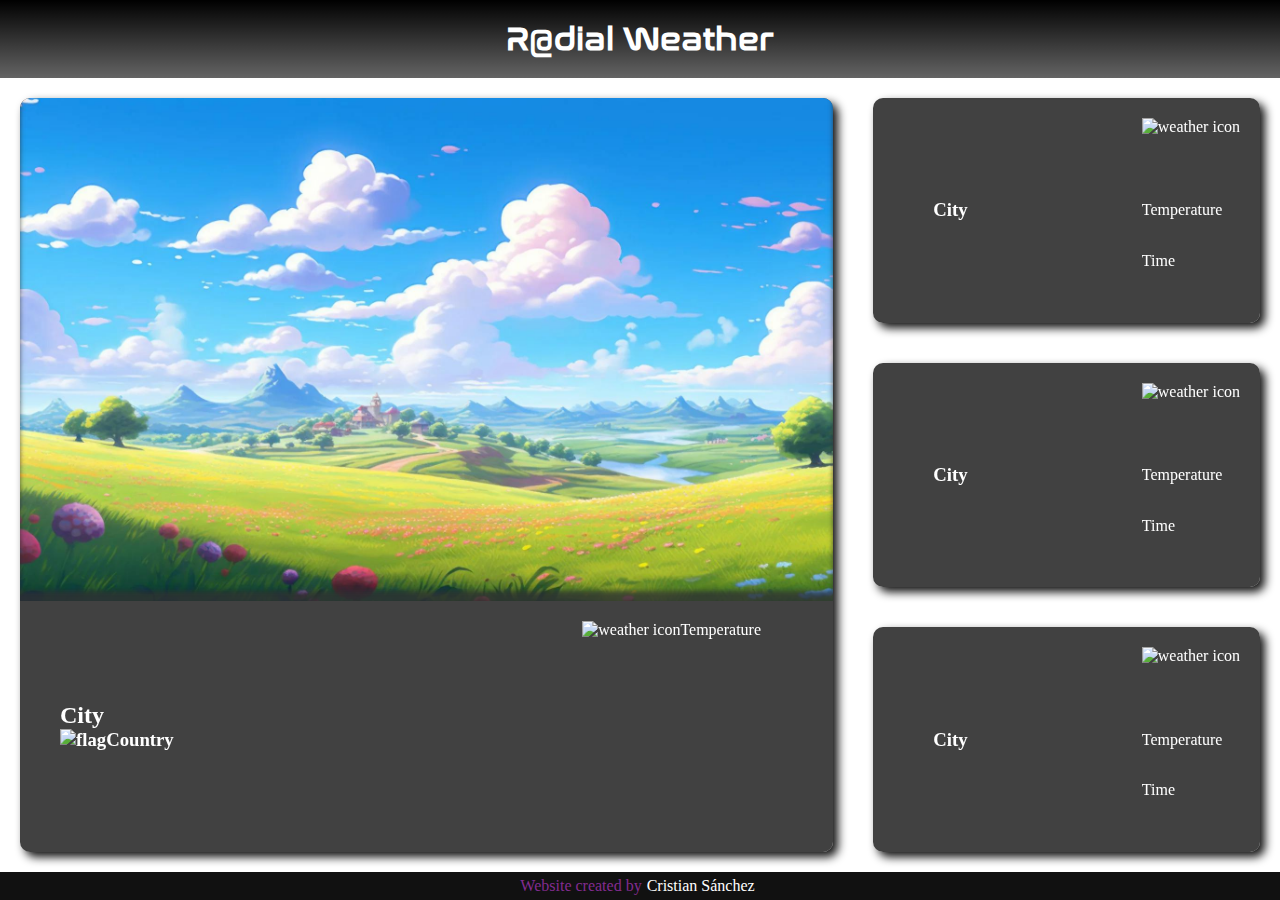
==== public/index.html @ 70e4e29e "New folder system Video Background UI overhaul" ====
<!DOCTYPE html>
<html lang="en">
  <head>
    <meta charset="UTF-8" />
    <meta name="viewport" content="width=device-width, initial-scale=1.0" />
    <title>Radial Weather</title>
    <link rel="stylesheet" href="./styles/style.css" />
  </head>
  <body>
    <div id="videoWrapper">
      <video autoplay muted loop id="backgroundVideo">
        <source src="./images/video/Earth_rotation.mp4" type="video/mp4" />
      </video>
      <script>
        document.getElementById("backgroundVideo").playbackRate = 0.3;
      </script>
    </div>

    <div id="layout">
      <header>
        <h1><span>R@dial</span> Weather</h1>
      </header>

      <div id="content">
        <section id="location0" class="locationBox">
          <div id="imgSkyWeather" src="#" class="day_clear_sky"></div>
          <div class="locationLabel">
            <h2>City</h2>
            <h3><img src="#" alt="flag" />Country</h3>
          </div>
          <div class="weatherWidget">
            <img class="weatherIcon" src="#" alt="weather icon" />
            <span>Temperature</span>
          </div>
        </section>

        <section id="location90" class="locationMini">
          <div class="locationLabel">
            <h3>City</h3>
          </div>
          <div class="weatherWidgetMini">
            <img class="weatherIconMini" src="#" alt="weather icon" />
            <span class="temperatureDigitsMini">Temperature</span>
            <span class="timeDigitsMini">Time</span>
          </div>
        </section>

        <section id="location180" class="locationMini">
          <div class="locationLabel">
            <h3>City</h3>
          </div>
          <div class="weatherWidgetMini">
            <img class="weatherIconMini" src="#" alt="weather icon" />
            <span class="temperatureDigitsMini">Temperature</span>
            <span class="timeDigitsMini">Time</span>
          </div>
        </section>

        <section id="location270" class="locationMini">
          <div class="locationLabel">
            <h3>City</h3>
          </div>
          <div class="weatherWidgetMini">
            <img class="weatherIconMini" src="#" alt="weather icon" />
            <span class="temperatureDigitsMini">Temperature</span>
            <span class="timeDigitsMini">Time</span>
          </div>
        </section>
      </div>

      <footer>
        <span> Website created by </span>
        <a href="https://github.com/Asthere0n"> Cristian Sánchez</a>
      </footer>
    </div>
    <script type="module" src="../src/app.js"></script>
  </body>
</html>
---- public/styles/style.css ----
@font-face {
  font-family: Nasalization;
  src: url(../fonts/nasalization-rg.otf);
}

:root {
  --color_day: #333333c0;
  --color_night: #151515;
  
}

*{
  padding: 0;
  margin: 0;
  text-decoration: none;
  box-sizing: 0;

}

#layout {
  display: flex;
  flex-direction: column;
  width: 100%;
  height: 100dvh;
  z-index: 3;
}

#videoWrapper{
  display: flex;
  align-items: center;
  justify-content: center;
  width: 100%;
  height: 100dvh;
  overflow: hidden;
  position: absolute;
}
#backgroundVideo{
  width: 100%;
  z-index: -1;
}

header{
    background-image: linear-gradient(to bottom, black, rgba(0, 0, 0, 0.607));
    color: white;
    padding: 20px;
    display: flex;
    justify-content: center;
    font-family: Nasalization;
}

#content {
  flex-grow: 1;
  display: grid;
  grid-template-columns: 2fr 1fr;
  grid-template-rows: repeat(3, 1fr);
  grid-template-areas:
    "location0 location90"
    "location0 location180"
    "location0 location270";
}

#location0,
.locationMini {
  background-color: #111111cc;
  margin: 20px;
  border-radius: 10px;
  color: white;
  box-shadow: 5px 5px 10px #111111;
  backdrop-filter: blur(3px);
  .locationLabel {
    grid-area: title;
    flex-grow: 1;
    display: flex;
    justify-content: center;
    flex-direction: column;
    margin: 40px;
  }
}
.locationMini:hover,
#location0:hover{
}

#location0 {
  grid-area: location0;
  display: grid;
  grid-template-columns: 2fr 1fr;
  grid-template-rows: 2fr 1fr;
  grid-template-areas: 
  "image image" 
  "title widget";
  
}
#imgSkyWeather{
    grid-area: image;
    width: 100%;
    height: 100%;
    border-radius: 10px 10px 0px 0px;
    box-shadow: 0px -10px 5px inset var(--color_day);
    background-size: cover;
}
.day_clear_sky{
    background-image: url(../images/img/weather/d_clear_sky.jpg);
}

.weatherWidget {
    grid-area: widget;
  padding: 20px;
    display: flex;
}

.locationMini {
  padding: 20px;
  display: flex;
}
.weatherWidgetMini {
  display: flex;
  flex-direction: column;
  height: 100%;
  justify-content: space-around;
}
.weatherIconMini{
    flex-grow: 2;
}
.timeDigitsMini,
.temperatureDigitsMini{
    flex-grow: 1;
}

#location90 {
  grid-area: location90;
}
#location180 {
  grid-area: location180;
}
#location270 {
  grid-area: location270;
}

footer{
    display: flex;
    justify-content: center;
    padding: 5px;
    background-color: #111111;
    color: rgb(131, 44, 144);
    a{
        padding-inline: 5px;
        color: white;
    }
}
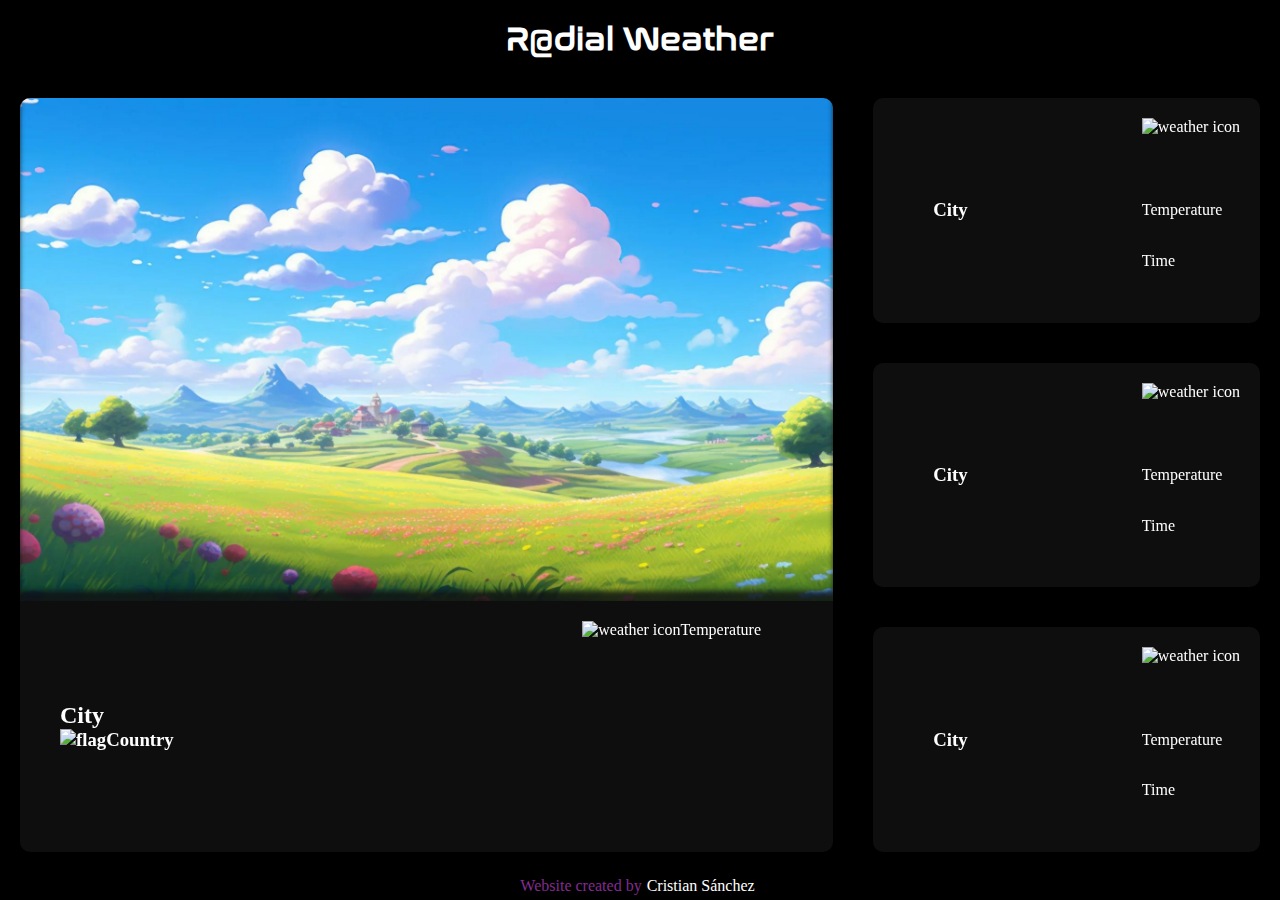
==== commit a56e6ff3: "Disable PictureInPicture Fixed a few bugs regarding the aspect ratio of the background video" ====
--- a/public/index.html
+++ b/public/index.html
@@ -8,7 +8,7 @@
   </head>
   <body>
     <div id="videoWrapper">
-      <video autoplay muted loop id="backgroundVideo">
+      <video autoplay muted loop id="backgroundVideo" disablePictureInPicture>
         <source src="./images/video/Earth_rotation.mp4" type="video/mp4" />
       </video>
       <script>
--- a/public/styles/style.css
+++ b/public/styles/style.css
@@ -4,8 +4,8 @@
 }
 
 :root {
-  --color_day: #333333c0;
-  --color_night: #151515;
+  --color_lightgrey: #333333cc;
+  --color_dark: #111111cc;
   
 }
 
@@ -33,9 +33,12 @@
   height: 100dvh;
   overflow: hidden;
   position: absolute;
+  z-index: -2;
+  background-color: black;
 }
 #backgroundVideo{
-  width: 100%;
+  height: 100vh;
+  aspect-ratio: 16/9;
   z-index: -1;
 }
 
@@ -61,11 +64,11 @@
 
 #location0,
 .locationMini {
-  background-color: #111111cc;
+  background-color: var(--color_dark);
   margin: 20px;
   border-radius: 10px;
   color: white;
-  box-shadow: 5px 5px 10px #111111;
+  box-shadow: 5px 5px 5px black;
   backdrop-filter: blur(3px);
   .locationLabel {
     grid-area: title;
@@ -78,6 +81,7 @@
 }
 .locationMini:hover,
 #location0:hover{
+  background-color: var(--color_lightgrey);
 }
 
 #location0 {
@@ -95,7 +99,7 @@
     width: 100%;
     height: 100%;
     border-radius: 10px 10px 0px 0px;
-    box-shadow: 0px -10px 5px inset var(--color_day);
+    box-shadow: 0px -10px 5px inset var(--color_dark);
     background-size: cover;
 }
 .day_clear_sky{
@@ -140,7 +144,7 @@
     display: flex;
     justify-content: center;
     padding: 5px;
-    background-color: #111111;
+    background-image: linear-gradient(to top, black, rgba(0, 0, 0, 0.607));
     color: rgb(131, 44, 144);
     a{
         padding-inline: 5px;
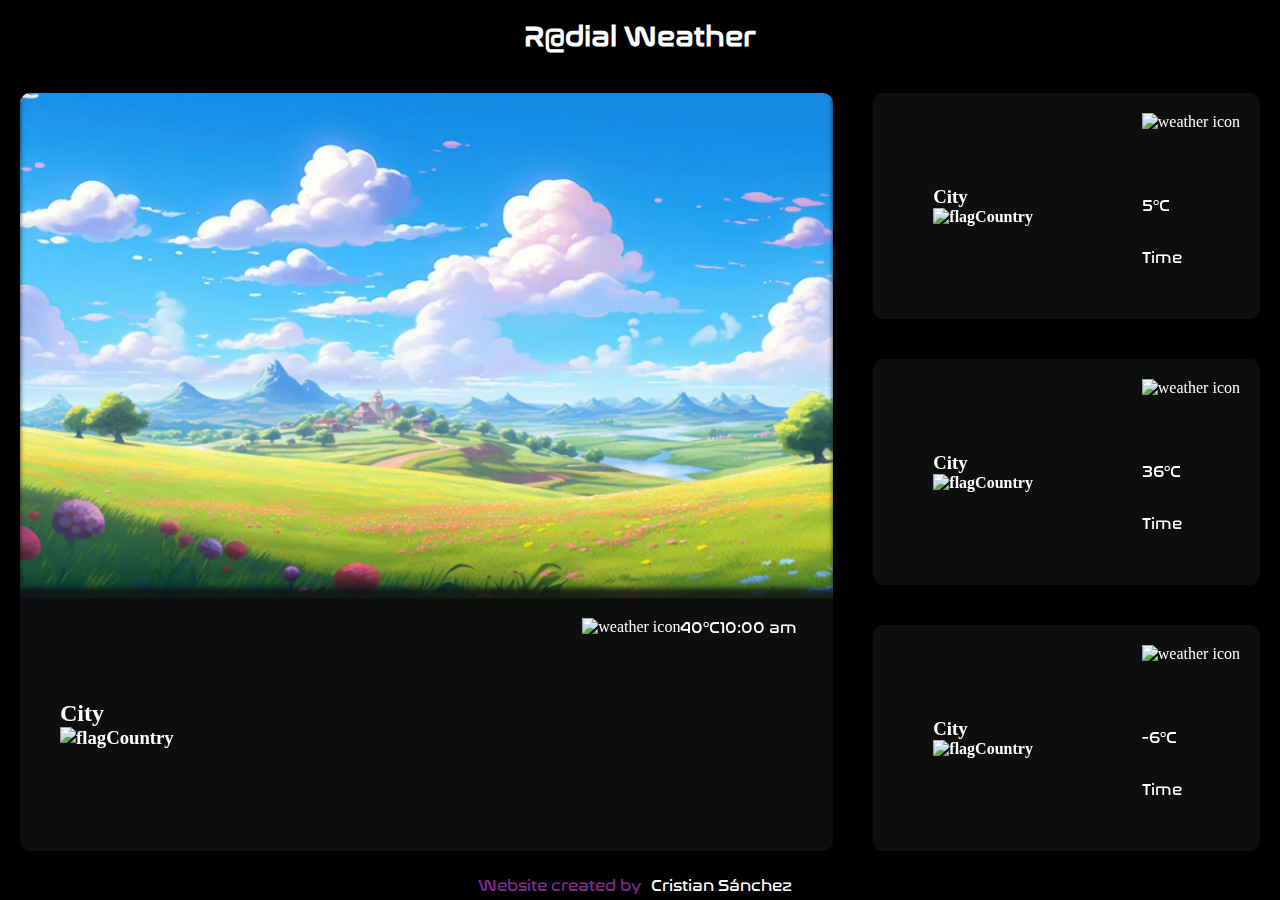
==== commit 405f7c9e: "Added all the IDs needed to the HTML and compiled them into HTML address.JS" ====
--- a/public/index.html
+++ b/public/index.html
@@ -22,48 +22,53 @@
       </header>
 
       <div id="content">
+
         <section id="location0" class="locationBox">
           <div id="imgSkyWeather" src="#" class="day_clear_sky"></div>
           <div class="locationLabel">
-            <h2>City</h2>
-            <h3><img src="#" alt="flag" />Country</h3>
+            <h2 id="location0City">City</h2>
+            <h3 id="location0Country"><img id="location0CountryFlag" src="#" alt="flag"/>Country</h3>
           </div>
           <div class="weatherWidget">
-            <img class="weatherIcon" src="#" alt="weather icon" />
-            <span>Temperature</span>
+            <img class="weatherIcon" src="#" alt="weather icon" id="location0WeatherIcon"/>
+            <span id="location0Temperature" class="temperatureDigits">40°C</span>
+            <span class="timeDigits" id="location0LocalTime">10:00 am</span>
           </div>
         </section>
 
         <section id="location90" class="locationMini">
           <div class="locationLabel">
-            <h3>City</h3>
+            <h3 id="location90City">City</h3>
+            <h4 id="location90Country"><img id="location90CountryFlag" src="#" alt="flag"/>Country</h4>
           </div>
           <div class="weatherWidgetMini">
-            <img class="weatherIconMini" src="#" alt="weather icon" />
-            <span class="temperatureDigitsMini">Temperature</span>
-            <span class="timeDigitsMini">Time</span>
+            <img id="location90WeatherIcon" class="weatherIconMini" src="#" alt="weather icon" />
+            <span id="location90Temperature" class="temperatureDigitsMini">5°C</span>
+            <span id="location90LocalTime" class="timeDigitsMini">Time</span>
           </div>
         </section>
 
         <section id="location180" class="locationMini">
           <div class="locationLabel">
-            <h3>City</h3>
+            <h3 id="location180City">City</h3>
+            <h4 id="location180Country"><img id="location180CountryFlag" src="#" alt="flag"/>Country</h4>
           </div>
           <div class="weatherWidgetMini">
-            <img class="weatherIconMini" src="#" alt="weather icon" />
-            <span class="temperatureDigitsMini">Temperature</span>
-            <span class="timeDigitsMini">Time</span>
+            <img id="location180WeatherIcon" class="weatherIconMini" src="#" alt="weather icon"/>
+            <span id="location180Temperature" class="temperatureDigitsMini">36°C</span>
+            <span id="location180LocalTime" class="timeDigitsMini">Time</span>
           </div>
         </section>
 
         <section id="location270" class="locationMini">
           <div class="locationLabel">
-            <h3>City</h3>
+            <h3 id="location270City">City</h3>
+            <h4 id="location270Country"><img id="location270CountryFlag" src="#" alt="flag"/>Country</h4>
           </div>
           <div class="weatherWidgetMini">
-            <img class="weatherIconMini" src="#" alt="weather icon" />
-            <span class="temperatureDigitsMini">Temperature</span>
-            <span class="timeDigitsMini">Time</span>
+            <img id="location270WeatherIcon" class="weatherIconMini" src="#" alt="weather icon"/>
+            <span id="location270Temperature" class="temperatureDigitsMini">-6°C</span>
+            <span id="location270LocalTime" class="timeDigitsMini">Time</span>
           </div>
         </section>
       </div>
--- a/public/styles/style.css
+++ b/public/styles/style.css
@@ -49,6 +49,9 @@
     display: flex;
     justify-content: center;
     font-family: Nasalization;
+    h1{
+      font-size: 28px;
+    }
 }
 
 #content {
@@ -129,6 +132,12 @@
 .temperatureDigitsMini{
     flex-grow: 1;
 }
+.temperatureDigits,
+.temperatureDigitsMini,
+.timeDigitsMini,
+.timeDigits{
+  font-family: Nasalization;
+}
 
 #location90 {
   grid-area: location90;
@@ -145,9 +154,15 @@
     justify-content: center;
     padding: 5px;
     background-image: linear-gradient(to top, black, rgba(0, 0, 0, 0.607));
+    font-family: Nasalization;
     color: rgb(131, 44, 144);
     a{
         padding-inline: 5px;
         color: white;
+        transition: scale 0.3s;
+        margin-inline: 5px;
+    }
+    a:hover{
+      scale: 1.1;
     }
 }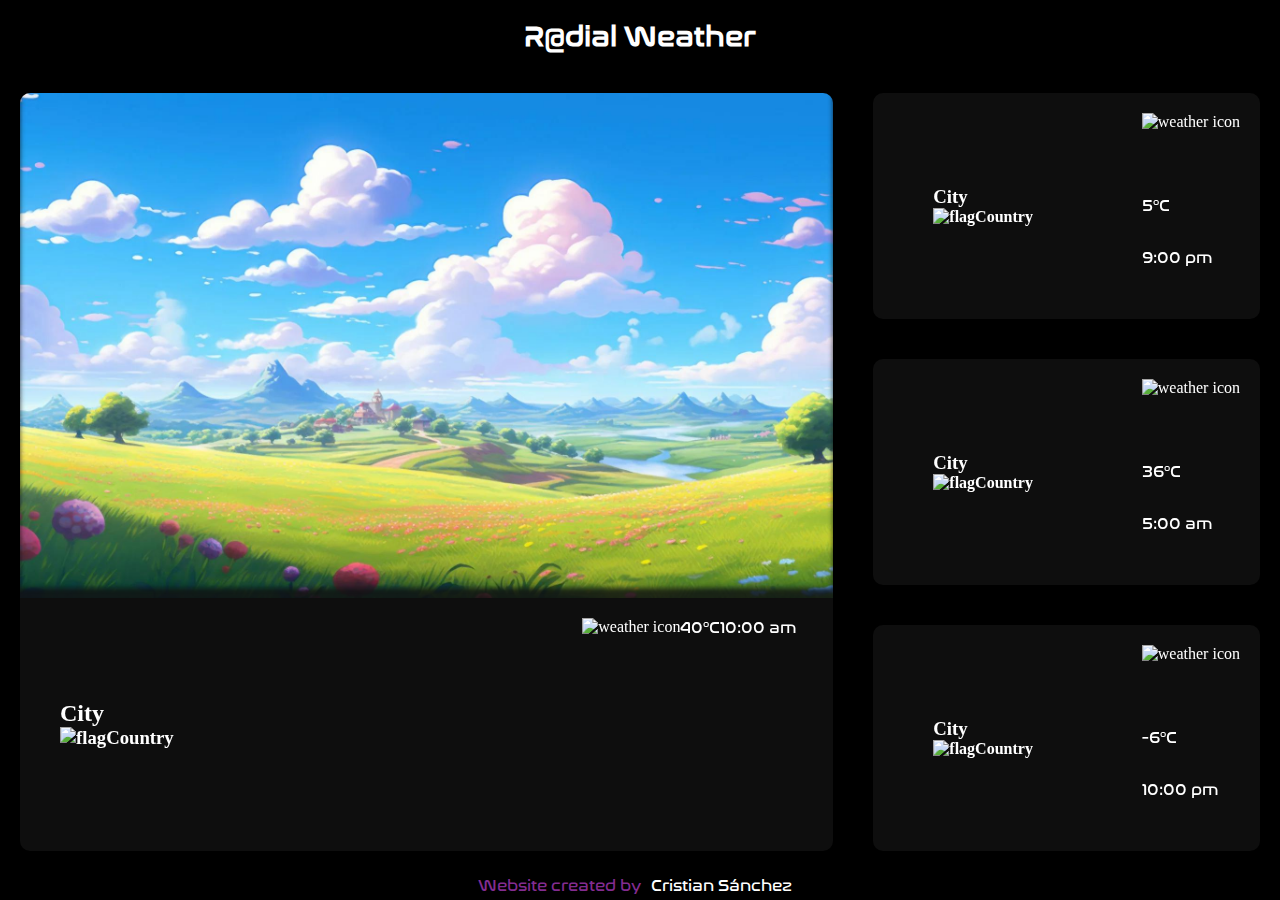
==== commit dac6ac4b: "Stablished the file structure for API fetching." ====
--- a/public/index.html
+++ b/public/index.html
@@ -22,16 +22,24 @@
       </header>
 
       <div id="content">
-
         <section id="location0" class="locationBox">
           <div id="imgSkyWeather" src="#" class="day_clear_sky"></div>
           <div class="locationLabel">
             <h2 id="location0City">City</h2>
-            <h3 id="location0Country"><img id="location0CountryFlag" src="#" alt="flag"/>Country</h3>
+            <h3 id="location0Country">
+              <img id="location0CountryFlag" src="#" alt="flag"/>Country
+            </h3>
           </div>
           <div class="weatherWidget">
-            <img class="weatherIcon" src="#" alt="weather icon" id="location0WeatherIcon"/>
-            <span id="location0Temperature" class="temperatureDigits">40°C</span>
+            <img
+              class="weatherIcon"
+              src="#"
+              alt="weather icon"
+              id="location0WeatherIcon"
+            />
+            <span id="location0Temperature" class="temperatureDigits"
+              >40°C</span
+            >
             <span class="timeDigits" id="location0LocalTime">10:00 am</span>
           </div>
         </section>
@@ -39,36 +47,67 @@
         <section id="location90" class="locationMini">
           <div class="locationLabel">
             <h3 id="location90City">City</h3>
-            <h4 id="location90Country"><img id="location90CountryFlag" src="#" alt="flag"/>Country</h4>
+            <h4 id="location90Country">
+              <img id="location90CountryFlag" src="#" alt="flag" />Country
+            </h4>
           </div>
           <div class="weatherWidgetMini">
-            <img id="location90WeatherIcon" class="weatherIconMini" src="#" alt="weather icon" />
-            <span id="location90Temperature" class="temperatureDigitsMini">5°C</span>
-            <span id="location90LocalTime" class="timeDigitsMini">Time</span>
+            <img
+              id="location90WeatherIcon"
+              class="weatherIconMini"
+              src="#"
+              alt="weather icon"
+            />
+            <span id="location90Temperature" class="temperatureDigitsMini"
+              >5°C</span
+            >
+            <span id="location90LocalTime" class="timeDigitsMini">9:00 pm</span>
           </div>
         </section>
 
         <section id="location180" class="locationMini">
           <div class="locationLabel">
             <h3 id="location180City">City</h3>
-            <h4 id="location180Country"><img id="location180CountryFlag" src="#" alt="flag"/>Country</h4>
+            <h4 id="location180Country">
+              <img id="location180CountryFlag" src="#" alt="flag" />Country
+            </h4>
           </div>
           <div class="weatherWidgetMini">
-            <img id="location180WeatherIcon" class="weatherIconMini" src="#" alt="weather icon"/>
-            <span id="location180Temperature" class="temperatureDigitsMini">36°C</span>
-            <span id="location180LocalTime" class="timeDigitsMini">Time</span>
+            <img
+              id="location180WeatherIcon"
+              class="weatherIconMini"
+              src="#"
+              alt="weather icon"
+            />
+            <span id="location180Temperature" class="temperatureDigitsMini"
+              >36°C</span
+            >
+            <span id="location180LocalTime" class="timeDigitsMini"
+              >5:00 am</span
+            >
           </div>
         </section>
 
         <section id="location270" class="locationMini">
           <div class="locationLabel">
             <h3 id="location270City">City</h3>
-            <h4 id="location270Country"><img id="location270CountryFlag" src="#" alt="flag"/>Country</h4>
+            <h4 id="location270Country">
+              <img id="location270CountryFlag" src="#" alt="flag" />Country
+            </h4>
           </div>
           <div class="weatherWidgetMini">
-            <img id="location270WeatherIcon" class="weatherIconMini" src="#" alt="weather icon"/>
-            <span id="location270Temperature" class="temperatureDigitsMini">-6°C</span>
-            <span id="location270LocalTime" class="timeDigitsMini">Time</span>
+            <img
+              id="location270WeatherIcon"
+              class="weatherIconMini"
+              src="#"
+              alt="weather icon"
+            />
+            <span id="location270Temperature" class="temperatureDigitsMini"
+              >-6°C</span
+            >
+            <span id="location270LocalTime" class="timeDigitsMini"
+              >10:00 pm</span
+            >
           </div>
         </section>
       </div>
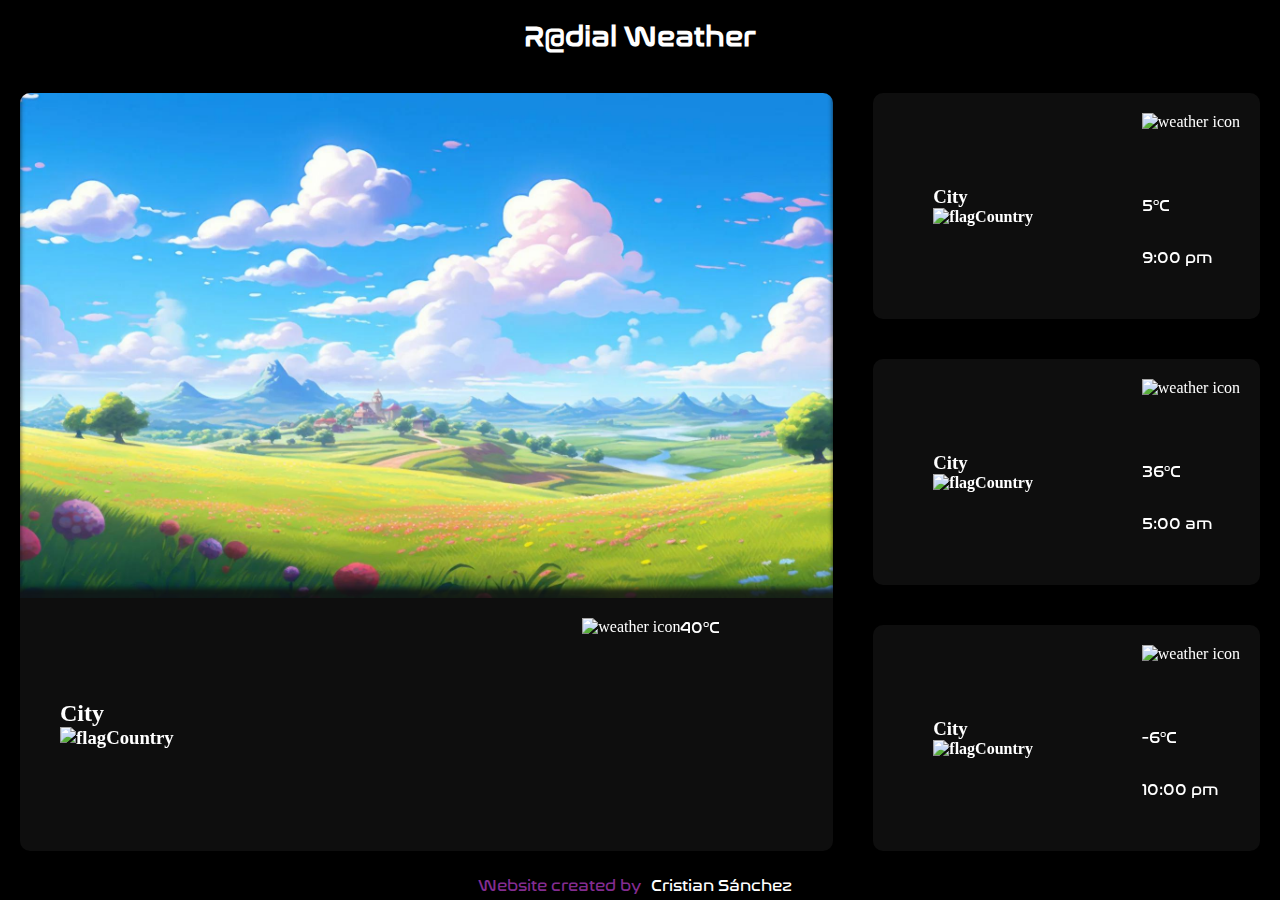
==== commit 8878b759: "completed the implementation of the Geolocation API" ====
--- a/public/index.html
+++ b/public/index.html
@@ -40,7 +40,7 @@
             <span id="location0Temperature" class="temperatureDigits"
               >40°C</span
             >
-            <span class="timeDigits" id="location0LocalTime">10:00 am</span>
+            <time class="timeDigits" id="location0LocalTime"></time>
           </div>
         </section>
 
@@ -61,7 +61,7 @@
             <span id="location90Temperature" class="temperatureDigitsMini"
               >5°C</span
             >
-            <span id="location90LocalTime" class="timeDigitsMini">9:00 pm</span>
+            <time id="location90LocalTime" class="timeDigitsMini">9:00 pm</time>
           </div>
         </section>
 
@@ -82,8 +82,8 @@
             <span id="location180Temperature" class="temperatureDigitsMini"
               >36°C</span
             >
-            <span id="location180LocalTime" class="timeDigitsMini"
-              >5:00 am</span
+            <time id="location180LocalTime" class="timeDigitsMini"
+              >5:00 am</time
             >
           </div>
         </section>
@@ -105,8 +105,8 @@
             <span id="location270Temperature" class="temperatureDigitsMini"
               >-6°C</span
             >
-            <span id="location270LocalTime" class="timeDigitsMini"
-              >10:00 pm</span
+            <time id="location270LocalTime" class="timeDigitsMini"
+              >10:00 pm</time
             >
           </div>
         </section>
